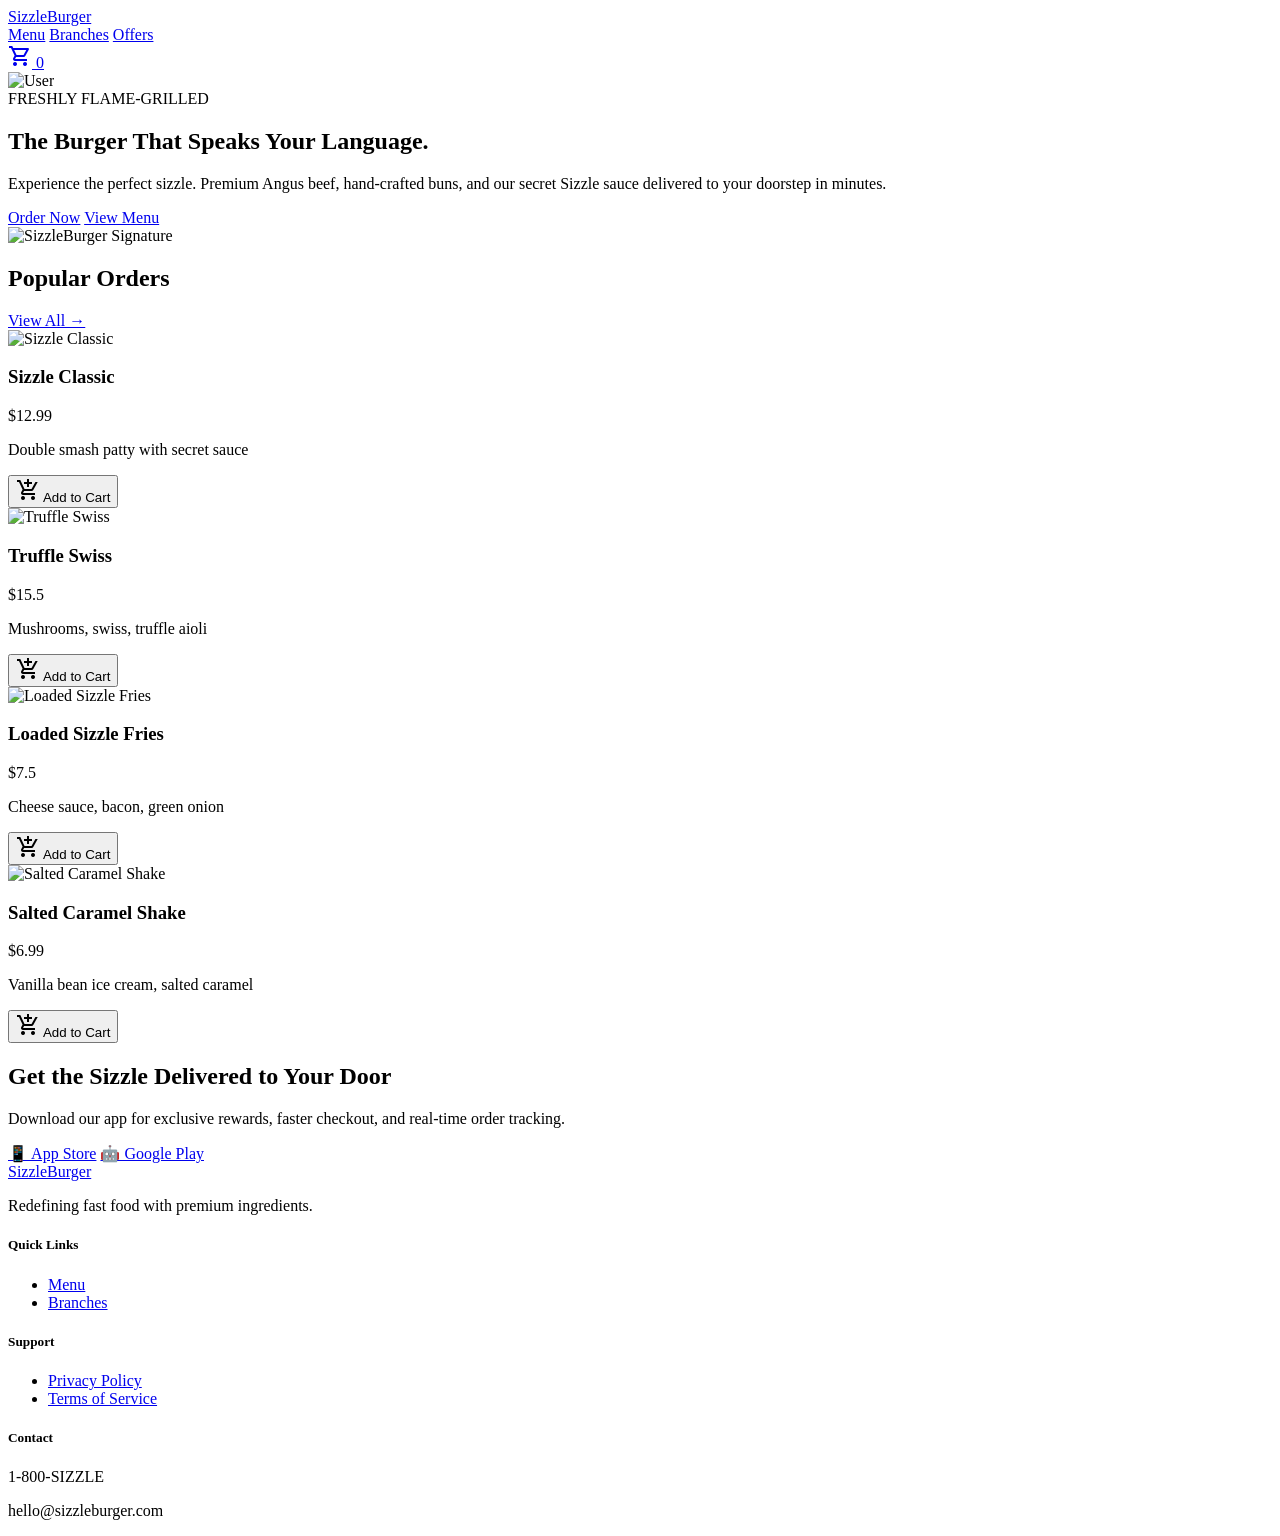
==== index.html @ 6d120f04 "jesus cambios" ====
<!-- index.html - Versión corregida -->
<!DOCTYPE html>
<html class="light" lang="en">
<head>
<meta charset="utf-8"/>
<meta content="width=device-width, initial-scale=1.0" name="viewport"/>
<title>SizzleBurger | Appetizingly Urgent</title>
<script src="https://cdn.tailwindcss.com?plugins=forms,container-queries"></script>
<link href="https://fonts.googleapis.com/css2?family=Plus+Jakarta+Sans:wght@700;800&amp;family=Hanken+Grotesk:wght@400;600&amp;family=Material+Symbols+Outlined:wght,FILL@100..700,0..1&amp;display=swap" rel="stylesheet"/>
<script>
  tailwind.config = {
    darkMode: "class",
    theme: {
      extend: {
        colors: {
          outline: "#8e7164", "primary-fixed-dim": "#ffb693", background: "#fff8f6",
          "on-secondary-fixed": "#1c1b1b", "on-primary-fixed": "#351000", "error-container": "#ffdad6",
          "inverse-primary": "#ffb693", surface: "#fff8f6", "on-primary-fixed-variant": "#7a3000",
          "on-primary-container": "#572000", "on-surface-variant": "#5a4136", "on-tertiary-fixed": "#1a1c1c",
          "surface-bright": "#fff8f6", "tertiary-fixed": "#e2e2e2", "on-secondary-fixed-variant": "#474746",
          "inverse-on-surface": "#ffede6", primary: "#a04100", "surface-tint": "#a04100",
          "on-tertiary-fixed-variant": "#454747", tertiary: "#5d5f5f", "on-surface": "#261812",
          "on-secondary-container": "#636262", "on-primary": "#ffffff", "on-secondary": "#ffffff",
          "primary-container": "#ff6b00", "on-error-container": "#93000a", "surface-container-lowest": "#ffffff",
          "on-tertiary": "#ffffff", "on-tertiary-container": "#2f3132", "secondary-container": "#e2dfde",
          "surface-container-low": "#fff1eb", "surface-dim": "#efd5ca", "outline-variant": "#e2bfb0",
          "on-error": "#ffffff", error: "#ba1a1a", "surface-container-highest": "#f8ddd2",
          "surface-variant": "#f8ddd2", "secondary-fixed-dim": "#c8c6c5", "on-background": "#261812",
          "tertiary-container": "#989999", "secondary-fixed": "#e5e2e1", secondary: "#5f5e5e",
          "primary-fixed": "#ffdbcc", "surface-container-high": "#fee3d8", "inverse-surface": "#3d2d26",
          "surface-container": "#ffeae1", "tertiary-fixed-dim": "#c6c6c7"
        },
        borderRadius: { DEFAULT: "0.25rem", lg: "0.5rem", xl: "0.75rem", full: "9999px" },
        spacing: { xs: "4px", lg: "48px", gutter: "16px", xl: "80px", sm: "12px", "container-max": "1280px", md: "24px", base: "8px" },
        fontFamily: { "headline-md": ["Plus Jakarta Sans"], "body-md": ["Hanken Grotesk"], "headline-lg": ["Plus Jakarta Sans"], "headline-lg-mobile": ["Plus Jakarta Sans"], "label-md": ["Hanken Grotesk"], "body-lg": ["Hanken Grotesk"], "headline-xl": ["Plus Jakarta Sans"], "price-display": ["Plus Jakarta Sans"] },
        fontSize: { "headline-md": ["24px", { lineHeight: "32px", fontWeight: "700" }], "body-md": ["16px", { lineHeight: "24px", fontWeight: "400" }], "headline-lg": ["32px", { lineHeight: "40px", letterSpacing: "-0.02em", fontWeight: "800" }], "headline-lg-mobile": ["28px", { lineHeight: "34px", letterSpacing: "-0.01em", fontWeight: "800" }], "label-md": ["14px", { lineHeight: "20px", letterSpacing: "0.05em", fontWeight: "600" }], "body-lg": ["18px", { lineHeight: "28px", fontWeight: "400" }], "headline-xl": ["48px", { lineHeight: "56px", letterSpacing: "-0.02em", fontWeight: "800" }], "price-display": ["20px", { lineHeight: "24px", fontWeight: "800" }] }
      }
    }
  }
</script>
<style>
  .material-symbols-outlined { font-variation-settings: 'FILL' 0, 'wght' 400, 'GRAD' 0, 'opsz' 24; }
  .hide-scrollbar::-webkit-scrollbar { display: none; }
  .hide-scrollbar { -ms-overflow-style: none; scrollbar-width: none; }
  .glass-effect { background: rgba(255, 255, 255, 0.8); backdrop-filter: blur(12px); }
  .cart-item-enter { animation: slideIn 0.3s ease-out forwards; }
  @keyframes slideIn { from { opacity: 0; transform: translateY(10px); } to { opacity: 1; transform: translateY(0); } }
  .scale-active:active { transform: scale(0.98); }
</style>
</head>
<body class="bg-surface font-body-md text-on-surface">

<!-- Top Navigation Bar -->
<header class="bg-surface shadow-[0px_4px_20px_rgba(0,0,0,0.05)] top-0 sticky z-50">
<nav class="flex justify-between items-center w-full px-gutter py-base max-w-container-max mx-auto">
<a class="text-headline-md font-headline-md font-extrabold text-primary" href="index.html">SizzleBurger</a>
<div class="hidden md:flex items-center gap-md">
<a class="font-label-md text-label-md text-primary border-b-2 border-primary pb-1" href="product.html">Menu</a>
<a class="font-label-md text-label-md text-on-surface-variant hover:text-primary" href="sucursales.html">Branches</a>
<a class="font-label-md text-label-md text-on-surface-variant hover:text-primary" href="index.html#offers">Offers</a>
</div>
<div class="flex items-center gap-md">
<a href="carrito.html" class="relative p-2 rounded-full hover:bg-surface-container transition-colors">
<span class="material-symbols-outlined text-primary">shopping_cart</span>
<span class="absolute -top-1 -right-1 bg-primary-container text-on-primary-container text-[10px] font-bold w-5 h-5 flex items-center justify-center rounded-full border-2 border-surface" id="cart-badge">0</span>
</a>
<div class="w-10 h-10 rounded-full overflow-hidden border-2 border-primary-container">
<img alt="User" class="w-full h-full object-cover" src="https://lh3.googleusercontent.com/aida-public/[base64]"/>
</div>
</div>
</nav>
</header>

<main>
<!-- Hero Section -->
<section class="relative min-h-[819px] flex items-center overflow-hidden bg-surface-container-low">
<div class="max-w-container-max mx-auto px-gutter grid grid-cols-1 md:grid-cols-2 gap-lg items-center relative z-10 w-full">
<div class="space-y-md text-center md:text-left">
<span class="bg-primary-container text-on-primary-container px-4 py-1.5 rounded-full font-label-md inline-block">FRESHLY FLAME-GRILLED</span>
<h1 class="font-headline-xl text-headline-xl text-on-surface leading-tight">The Burger That <span class="text-primary">Speaks Your Language.</span></h1>
<p class="font-body-lg text-body-lg text-on-surface-variant max-w-xl">Experience the perfect sizzle. Premium Angus beef, hand-crafted buns, and our secret Sizzle sauce delivered to your doorstep in minutes.</p>
<div class="flex flex-col sm:flex-row items-center gap-md pt-base">
<a href="product.html" class="w-full sm:w-auto px-xl py-4 bg-primary-container text-on-primary font-bold rounded-xl shadow-lg active:scale-[0.98] transition-all text-center">Order Now</a>
<a href="product.html" class="w-full sm:w-auto px-xl py-4 border-2 border-outline text-on-surface font-bold rounded-xl hover:bg-surface-container transition-colors text-center">View Menu</a>
</div>
</div>
<div class="relative group">
<div class="absolute -inset-4 bg-primary/10 rounded-full blur-3xl"></div>
<img alt="SizzleBurger Signature" class="relative w-full h-auto drop-shadow-2xl rounded-2xl" src="https://lh3.googleusercontent.com/aida-public/[base64]"/>
</div>
</div>
</section>

<!-- Products Section -->
<section class="py-xl bg-surface" id="products">
<div class="max-w-container-max mx-auto px-gutter">
<div class="flex justify-between items-center mb-lg">
<h2 class="font-headline-lg text-headline-lg">Popular <span class="text-primary">Orders</span></h2>
<a href="product.html" class="text-primary font-label-md hover:underline">View All →</a>
</div>
<div class="grid grid-cols-1 sm:grid-cols-2 lg:grid-cols-4 gap-md" id="featured-products"></div>
</div>
</section>

<!-- Newsletter Section -->
<section class="py-xl bg-primary text-on-primary">
<div class="max-w-container-max mx-auto px-gutter grid grid-cols-1 md:grid-cols-2 gap-lg items-center">
<div class="space-y-md">
<h2 class="font-headline-lg text-headline-lg text-white">Get the Sizzle <span class="text-primary-fixed">Delivered</span> to Your Door</h2>
<p class="font-body-lg text-white/90">Download our app for exclusive rewards, faster checkout, and real-time order tracking.</p>
</div>
<div class="flex flex-wrap gap-md">
<a class="flex items-center gap-3 bg-white text-on-surface px-6 py-3 rounded-2xl font-bold" href="#">📱 App Store</a>
<a class="flex items-center gap-3 bg-white text-on-surface px-6 py-3 rounded-2xl font-bold" href="#">🤖 Google Play</a>
</div>
</div>
</section>
</main>

<!-- Footer -->
<footer class="bg-surface-container-highest py-xl px-gutter border-t border-outline-variant/30">
<div class="max-w-container-max mx-auto grid grid-cols-1 md:grid-cols-4 gap-md">
<div><a class="text-headline-sm font-headline-sm font-bold text-on-surface" href="index.html">SizzleBurger</a><p class="text-on-surface-variant mt-md">Redefining fast food with premium ingredients.</p></div>
<div><h5 class="font-label-md text-primary mb-md">Quick Links</h5><ul class="space-y-2"><li><a class="text-on-surface-variant hover:underline" href="product.html">Menu</a></li><li><a class="text-on-surface-variant hover:underline" href="sucursales.html">Branches</a></li></ul></div>
<div><h5 class="font-label-md text-primary mb-md">Support</h5><ul class="space-y-2"><li><a class="text-on-surface-variant hover:underline" href="#">Privacy Policy</a></li><li><a class="text-on-surface-variant hover:underline" href="#">Terms of Service</a></li></ul></div>
<div><h5 class="font-label-md text-primary mb-md">Contact</h5><p class="text-on-surface-variant">1-800-SIZZLE</p><p class="text-on-surface-variant">hello@sizzleburger.com</p></div>
</div>
</footer>

<script>
// Productos para mostrar en la página principal
const featuredProducts = [
  { id: "p1", name: "Sizzle Classic", price: 12.99, image: "https://lh3.googleusercontent.com/aida-public/[base64]", desc: "Double smash patty with secret sauce" },
  { id: "p2", name: "Truffle Swiss", price: 15.50, image: "https://lh3.googleusercontent.com/aida-public/[base64]", desc: "Mushrooms, swiss, truffle aioli" },
  { id: "p5", name: "Loaded Sizzle Fries", price: 7.50, image: "https://lh3.googleusercontent.com/aida-public/[base64]", desc: "Cheese sauce, bacon, green onion" },
  { id: "p6", name: "Salted Caramel Shake", price: 6.99, image: "https://lh3.googleusercontent.com/aida-public/[base64]", desc: "Vanilla bean ice cream, salted caramel" }
];

// Sistema de Carrito Global
let cart = JSON.parse(localStorage.getItem('sizzle_cart')) || [];

function saveCart() {
  localStorage.setItem('sizzle_cart', JSON.stringify(cart));
  updateCartBadge();
}

function updateCartBadge() {
  const badge = document.getElementById('cart-badge');
  if (badge) {
    const total = cart.reduce((sum, item) => sum + item.quantity, 0);
    badge.textContent = total;
    badge.classList.toggle('hidden', total === 0);
  }
}

function addToCart(productId, name, price, image) {
  const existing = cart.find(item => item.id === productId);
  if (existing) {
    existing.quantity++;
  } else {
    cart.push({ id: productId, name, price, image, quantity: 1 });
  }
  saveCart();
  
  // Animación de feedback
  const btn = event?.target?.closest('button');
  if (btn) {
    btn.innerHTML = '✓ Added!';
    setTimeout(() => {
      if (btn.innerHTML.includes('Added')) btn.innerHTML = 'Add to Cart';
    }, 1500);
  }
}

function renderFeaturedProducts() {
  const container = document.getElementById('featured-products');
  if (!container) return;
  
  container.innerHTML = featuredProducts.map(p => `
    <div class="bg-white rounded-3xl overflow-hidden shadow-md hover:shadow-xl transition-all flex flex-col group">
      <div class="h-56 overflow-hidden relative">
        <img src="${p.image}" alt="${p.name}" class="w-full h-full object-cover group-hover:scale-110 transition-transform duration-500">
      </div>
      <div class="p-md flex flex-col flex-1">
        <div class="flex justify-between items-start mb-2">
          <h3 class="font-headline-md text-headline-md">${p.name}</h3>
          <span class="font-price-display text-price-display text-primary">$${p.price}</span>
        </div>
        <p class="text-on-surface-variant font-body-md mb-md">${p.desc}</p>
        <button onclick="addToCart('${p.id}', '${p.name}', ${p.price}, '${p.image}')" class="w-full bg-primary-container text-on-primary py-3 rounded-xl font-bold flex items-center justify-center gap-2 active:scale-95 transition-all">
          <span class="material-symbols-outlined">add_shopping_cart</span> Add to Cart
        </button>
      </div>
    </div>
  `).join('');
}

// Inicialización
document.addEventListener('DOMContentLoaded', () => {
  renderFeaturedProducts();
  updateCartBadge();
  
  // Hacer addToCart global
  window.addToCart = addToCart;
});
</script>
</body>
</html>
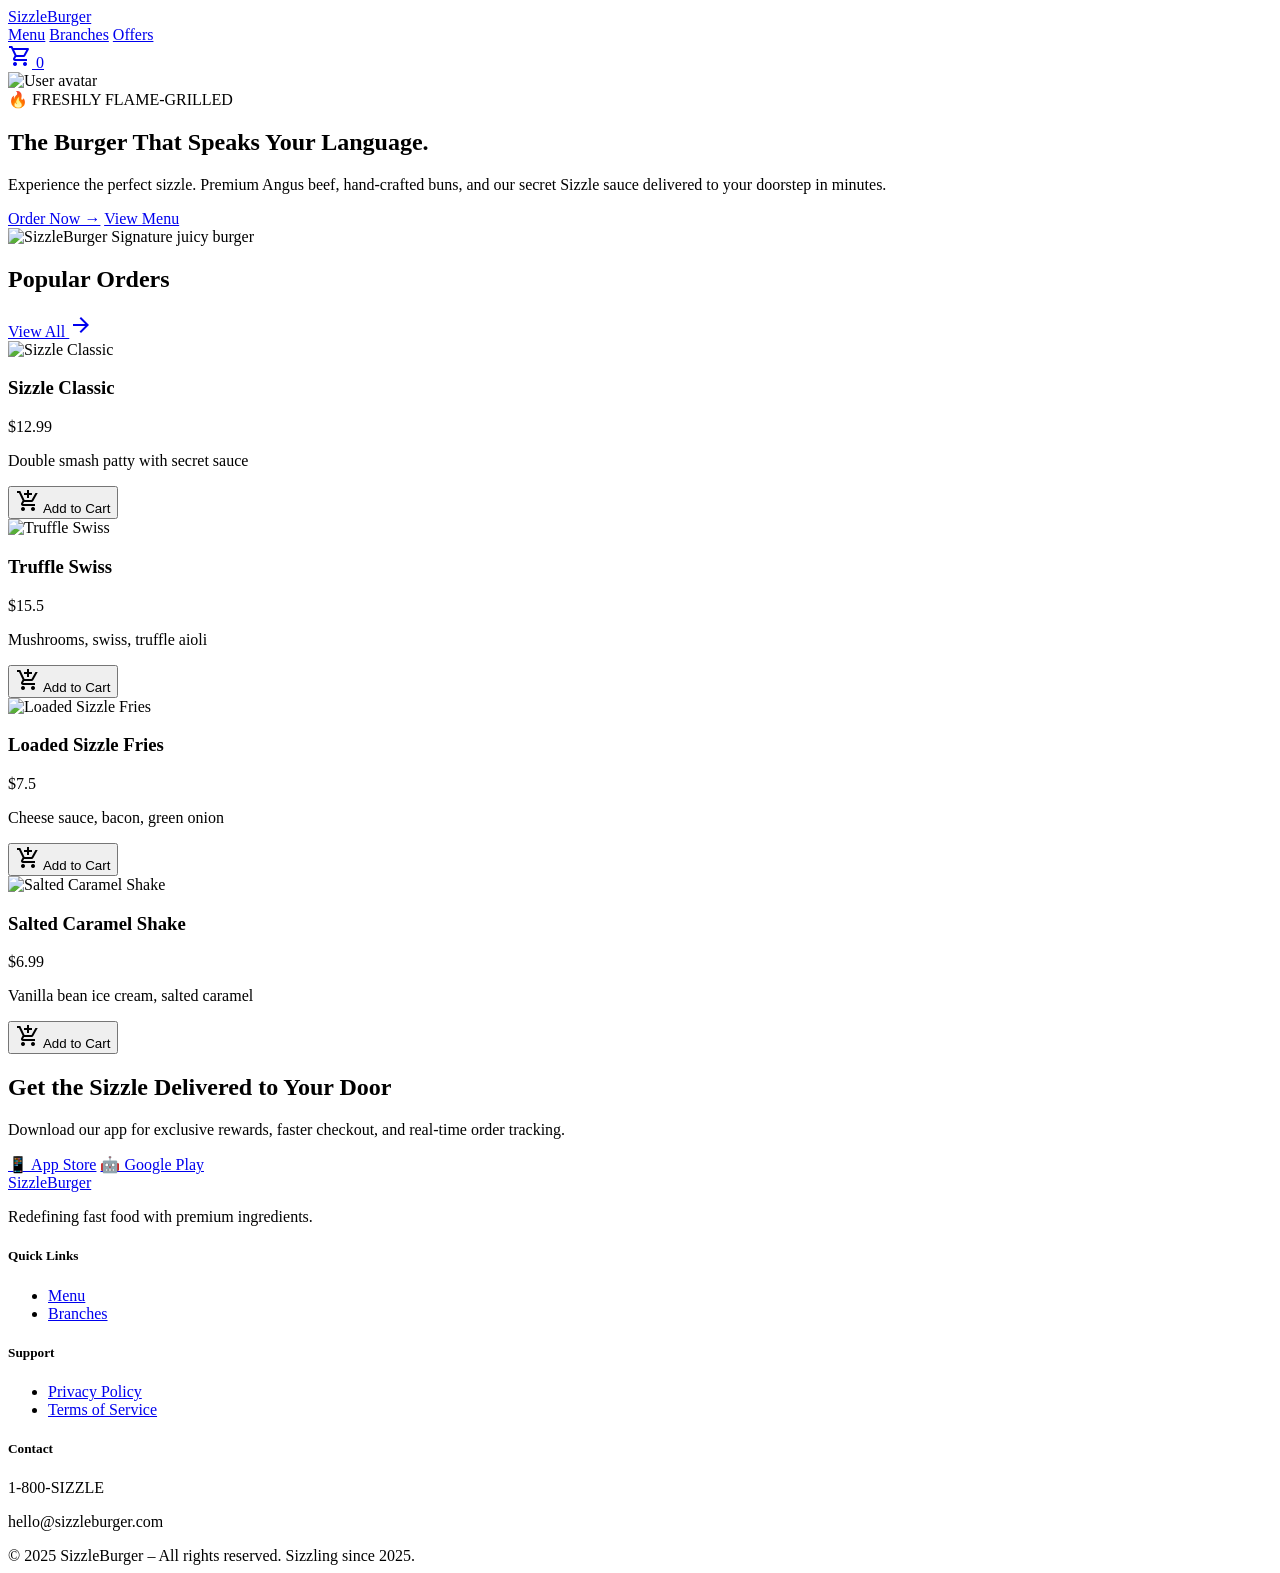
==== commit 58812d3a: "jesus cambios" ====
--- a/index.html
+++ b/index.html
@@ -1,10 +1,9 @@
-<!-- index.html - Versión corregida -->
 <!DOCTYPE html>
 <html class="light" lang="en">
 <head>
 <meta charset="utf-8"/>
-<meta content="width=device-width, initial-scale=1.0" name="viewport"/>
-<title>SizzleBurger | Appetizingly Urgent</title>
+<meta content="width=device-width, initial-scale=1.0, viewport-fit=cover" name="viewport"/>
+<title>SizzleBurger | Appetizingly Urgent · Responsive</title>
 <script src="https://cdn.tailwindcss.com?plugins=forms,container-queries"></script>
 <link href="https://fonts.googleapis.com/css2?family=Plus+Jakarta+Sans:wght@700;800&amp;family=Hanken+Grotesk:wght@400;600&amp;family=Material+Symbols+Outlined:wght,FILL@100..700,0..1&amp;display=swap" rel="stylesheet"/>
 <script>
@@ -39,96 +38,110 @@
   }
 </script>
 <style>
-  .material-symbols-outlined { font-variation-settings: 'FILL' 0, 'wght' 400, 'GRAD' 0, 'opsz' 24; }
+  * { -webkit-tap-highlight-color: transparent; }
+  .material-symbols-outlined { font-variation-settings: 'FILL' 0, 'wght' 400, 'GRAD' 0, 'opsz' 24; display: inline-flex; align-items: center; justify-content: center; }
   .hide-scrollbar::-webkit-scrollbar { display: none; }
   .hide-scrollbar { -ms-overflow-style: none; scrollbar-width: none; }
   .glass-effect { background: rgba(255, 255, 255, 0.8); backdrop-filter: blur(12px); }
   .cart-item-enter { animation: slideIn 0.3s ease-out forwards; }
   @keyframes slideIn { from { opacity: 0; transform: translateY(10px); } to { opacity: 1; transform: translateY(0); } }
-  .scale-active:active { transform: scale(0.98); }
+  .scale-active:active { transform: scale(0.97); transition: transform 0.12s ease; }
+  @media (max-width: 640px) {
+    .hero-headline-responsive { font-size: 2.25rem !important; line-height: 2.5rem !important; letter-spacing: -0.01em !important; }
+    .section-padding-responsive { padding-top: 3rem !important; padding-bottom: 3rem !important; }
+    .footer-grid-responsive { gap: 1.75rem !important; }
+  }
+  @media (min-width: 641px) and (max-width: 768px) {
+    .hero-headline-responsive { font-size: 2.7rem !important; line-height: 3.2rem !important; }
+  }
+  .btn-feedback { transition: all 0.2s ease; }
+  img { user-select: none; }
 </style>
 </head>
-<body class="bg-surface font-body-md text-on-surface">
-
-<!-- Top Navigation Bar -->
+<body class="bg-surface font-body-md text-on-surface antialiased">
+
+<!-- Top Navigation Bar - fully responsive with mobile adjustments -->
 <header class="bg-surface shadow-[0px_4px_20px_rgba(0,0,0,0.05)] top-0 sticky z-50">
-<nav class="flex justify-between items-center w-full px-gutter py-base max-w-container-max mx-auto">
-<a class="text-headline-md font-headline-md font-extrabold text-primary" href="index.html">SizzleBurger</a>
-<div class="hidden md:flex items-center gap-md">
+<nav class="flex justify-between items-center w-full px-4 md:px-gutter py-3 md:py-base max-w-container-max mx-auto">
+<a class="text-headline-md font-headline-md font-extrabold text-primary tracking-tight" href="index.html">Sizzle<span class="text-primary-container">Burger</span></a>
+<div class="hidden md:flex items-center gap-5 lg:gap-md">
 <a class="font-label-md text-label-md text-primary border-b-2 border-primary pb-1" href="product.html">Menu</a>
-<a class="font-label-md text-label-md text-on-surface-variant hover:text-primary" href="sucursales.html">Branches</a>
-<a class="font-label-md text-label-md text-on-surface-variant hover:text-primary" href="index.html#offers">Offers</a>
+<a class="font-label-md text-label-md text-on-surface-variant hover:text-primary transition" href="sucursales.html">Branches</a>
+<a class="font-label-md text-label-md text-on-surface-variant hover:text-primary transition" href="index.html#offers">Offers</a>
 </div>
-<div class="flex items-center gap-md">
-<a href="carrito.html" class="relative p-2 rounded-full hover:bg-surface-container transition-colors">
-<span class="material-symbols-outlined text-primary">shopping_cart</span>
-<span class="absolute -top-1 -right-1 bg-primary-container text-on-primary-container text-[10px] font-bold w-5 h-5 flex items-center justify-center rounded-full border-2 border-surface" id="cart-badge">0</span>
+<div class="flex items-center gap-2 sm:gap-md">
+<a href="carrito.html" class="relative p-2 rounded-full hover:bg-surface-container transition-colors active:scale-95 scale-active">
+<span class="material-symbols-outlined text-primary text-2xl">shopping_cart</span>
+<span class="absolute -top-1 -right-1 bg-primary-container text-on-primary-container text-[11px] font-bold w-5 h-5 flex items-center justify-center rounded-full border-2 border-surface shadow-sm" id="cart-badge">0</span>
 </a>
-<div class="w-10 h-10 rounded-full overflow-hidden border-2 border-primary-container">
-<img alt="User" class="w-full h-full object-cover" src="https://lh3.googleusercontent.com/aida-public/[base64]"/>
+<div class="w-9 h-9 md:w-10 md:h-10 rounded-full overflow-hidden border-2 border-primary-container shadow-sm transition hover:scale-105">
+<img alt="User avatar" class="w-full h-full object-cover" src="https://lh3.googleusercontent.com/aida-public/[base64]"/>
 </div>
 </div>
 </nav>
 </header>
 
 <main>
-<!-- Hero Section -->
-<section class="relative min-h-[819px] flex items-center overflow-hidden bg-surface-container-low">
-<div class="max-w-container-max mx-auto px-gutter grid grid-cols-1 md:grid-cols-2 gap-lg items-center relative z-10 w-full">
-<div class="space-y-md text-center md:text-left">
-<span class="bg-primary-container text-on-primary-container px-4 py-1.5 rounded-full font-label-md inline-block">FRESHLY FLAME-GRILLED</span>
-<h1 class="font-headline-xl text-headline-xl text-on-surface leading-tight">The Burger That <span class="text-primary">Speaks Your Language.</span></h1>
-<p class="font-body-lg text-body-lg text-on-surface-variant max-w-xl">Experience the perfect sizzle. Premium Angus beef, hand-crafted buns, and our secret Sizzle sauce delivered to your doorstep in minutes.</p>
-<div class="flex flex-col sm:flex-row items-center gap-md pt-base">
-<a href="product.html" class="w-full sm:w-auto px-xl py-4 bg-primary-container text-on-primary font-bold rounded-xl shadow-lg active:scale-[0.98] transition-all text-center">Order Now</a>
-<a href="product.html" class="w-full sm:w-auto px-xl py-4 border-2 border-outline text-on-surface font-bold rounded-xl hover:bg-surface-container transition-colors text-center">View Menu</a>
-</div>
-</div>
-<div class="relative group">
-<div class="absolute -inset-4 bg-primary/10 rounded-full blur-3xl"></div>
-<img alt="SizzleBurger Signature" class="relative w-full h-auto drop-shadow-2xl rounded-2xl" src="https://lh3.googleusercontent.com/aida-public/[base64]"/>
-</div>
-</div>
-</section>
-
-<!-- Products Section -->
-<section class="py-xl bg-surface" id="products">
-<div class="max-w-container-max mx-auto px-gutter">
-<div class="flex justify-between items-center mb-lg">
-<h2 class="font-headline-lg text-headline-lg">Popular <span class="text-primary">Orders</span></h2>
-<a href="product.html" class="text-primary font-label-md hover:underline">View All →</a>
-</div>
-<div class="grid grid-cols-1 sm:grid-cols-2 lg:grid-cols-4 gap-md" id="featured-products"></div>
-</div>
-</section>
-
-<!-- Newsletter Section -->
-<section class="py-xl bg-primary text-on-primary">
-<div class="max-w-container-max mx-auto px-gutter grid grid-cols-1 md:grid-cols-2 gap-lg items-center">
-<div class="space-y-md">
-<h2 class="font-headline-lg text-headline-lg text-white">Get the Sizzle <span class="text-primary-fixed">Delivered</span> to Your Door</h2>
-<p class="font-body-lg text-white/90">Download our app for exclusive rewards, faster checkout, and real-time order tracking.</p>
-</div>
-<div class="flex flex-wrap gap-md">
-<a class="flex items-center gap-3 bg-white text-on-surface px-6 py-3 rounded-2xl font-bold" href="#">📱 App Store</a>
-<a class="flex items-center gap-3 bg-white text-on-surface px-6 py-3 rounded-2xl font-bold" href="#">🤖 Google Play</a>
-</div>
-</div>
-</section>
+  <!-- Hero Section: responsive layout + flexible typography and spacing -->
+  <section class="relative min-h-[700px] md:min-h-[819px] flex items-center overflow-hidden bg-surface-container-low">
+    <div class="max-w-container-max mx-auto px-5 md:px-gutter grid grid-cols-1 md:grid-cols-2 gap-8 lg:gap-lg items-center relative z-10 w-full py-12 md:py-0">
+      <div class="space-y-4 sm:space-y-md text-center md:text-left">
+        <span class="bg-primary-container text-on-primary-container px-4 py-1.5 rounded-full font-label-md inline-block text-xs sm:text-sm tracking-wide">🔥 FRESHLY FLAME-GRILLED</span>
+        <h1 class="font-headline-xl hero-headline-responsive text-headline-xl md:text-headline-xl text-on-surface leading-tight">
+          The Burger That <span class="text-primary">Speaks Your Language.</span>
+        </h1>
+        <p class="font-body-lg text-body-lg text-on-surface-variant max-w-xl mx-auto md:mx-0 px-2 md:px-0">Experience the perfect sizzle. Premium Angus beef, hand-crafted buns, and our secret Sizzle sauce delivered to your doorstep in minutes.</p>
+        <div class="flex flex-col sm:flex-row items-center gap-3 sm:gap-md pt-2 sm:pt-base">
+          <a href="product.html" class="w-full sm:w-auto px-6 md:px-xl py-3 md:py-4 bg-primary-container text-on-primary font-bold rounded-xl shadow-lg active:scale-[0.97] transition-all text-center text-base md:text-lg">Order Now →</a>
+          <a href="product.html" class="w-full sm:w-auto px-6 md:px-xl py-3 md:py-4 border-2 border-outline text-on-surface font-bold rounded-xl hover:bg-surface-container transition-colors text-center">View Menu</a>
+        </div>
+      </div>
+      <div class="relative group mt-8 md:mt-0">
+        <div class="absolute -inset-4 bg-primary/10 rounded-full blur-3xl"></div>
+        <img alt="SizzleBurger Signature juicy burger" class="relative w-full h-auto max-w-md mx-auto md:max-w-full drop-shadow-2xl rounded-2xl transform transition duration-500 group-hover:scale-[1.02]" src="https://lh3.googleusercontent.com/aida-public/[base64]"/>
+      </div>
+    </div>
+  </section>
+
+  <!-- Products Section: responsive grid + card hover optimizations -->
+  <section class="py-12 md:py-xl bg-surface" id="products">
+    <div class="max-w-container-max mx-auto px-5 md:px-gutter">
+      <div class="flex flex-wrap justify-between items-center mb-6 md:mb-lg">
+        <h2 class="font-headline-lg text-headline-lg md:text-headline-lg">Popular <span class="text-primary">Orders</span></h2>
+        <a href="product.html" class="text-primary font-label-md hover:underline text-sm md:text-base flex items-center gap-1">View All <span class="material-symbols-outlined text-lg">arrow_forward</span></a>
+      </div>
+      <div class="grid grid-cols-1 sm:grid-cols-2 lg:grid-cols-4 gap-5 md:gap-md" id="featured-products"></div>
+    </div>
+  </section>
+
+  <!-- Newsletter / App Download Section: fully responsive with stacked on mobile -->
+  <section class="py-12 md:py-xl bg-primary text-on-primary">
+    <div class="max-w-container-max mx-auto px-5 md:px-gutter grid grid-cols-1 md:grid-cols-2 gap-6 md:gap-lg items-center">
+      <div class="space-y-3 md:space-y-md text-center md:text-left">
+        <h2 class="font-headline-lg text-headline-lg md:text-headline-lg text-white">Get the Sizzle <span class="text-primary-fixed">Delivered</span> to Your Door</h2>
+        <p class="font-body-lg text-white/90 text-base md:text-lg">Download our app for exclusive rewards, faster checkout, and real-time order tracking.</p>
+      </div>
+      <div class="flex flex-wrap justify-center md:justify-end gap-3 md:gap-md">
+        <a class="flex items-center gap-2 md:gap-3 bg-white text-on-surface px-5 md:px-6 py-2.5 md:py-3 rounded-2xl font-bold shadow-md hover:shadow-xl transition active:scale-95 text-sm md:text-base" href="#">📱 App Store</a>
+        <a class="flex items-center gap-2 md:gap-3 bg-white text-on-surface px-5 md:px-6 py-2.5 md:py-3 rounded-2xl font-bold shadow-md hover:shadow-xl transition active:scale-95 text-sm md:text-base" href="#">🤖 Google Play</a>
+      </div>
+    </div>
+  </section>
 </main>
 
-<!-- Footer -->
-<footer class="bg-surface-container-highest py-xl px-gutter border-t border-outline-variant/30">
-<div class="max-w-container-max mx-auto grid grid-cols-1 md:grid-cols-4 gap-md">
-<div><a class="text-headline-sm font-headline-sm font-bold text-on-surface" href="index.html">SizzleBurger</a><p class="text-on-surface-variant mt-md">Redefining fast food with premium ingredients.</p></div>
-<div><h5 class="font-label-md text-primary mb-md">Quick Links</h5><ul class="space-y-2"><li><a class="text-on-surface-variant hover:underline" href="product.html">Menu</a></li><li><a class="text-on-surface-variant hover:underline" href="sucursales.html">Branches</a></li></ul></div>
-<div><h5 class="font-label-md text-primary mb-md">Support</h5><ul class="space-y-2"><li><a class="text-on-surface-variant hover:underline" href="#">Privacy Policy</a></li><li><a class="text-on-surface-variant hover:underline" href="#">Terms of Service</a></li></ul></div>
-<div><h5 class="font-label-md text-primary mb-md">Contact</h5><p class="text-on-surface-variant">1-800-SIZZLE</p><p class="text-on-surface-variant">hello@sizzleburger.com</p></div>
-</div>
+<!-- Footer: responsive column stacking + improved spacing -->
+<footer class="bg-surface-container-highest py-10 md:py-xl px-5 md:px-gutter border-t border-outline-variant/30">
+  <div class="max-w-container-max mx-auto grid grid-cols-1 sm:grid-cols-2 md:grid-cols-4 gap-6 md:gap-md footer-grid-responsive">
+    <div class="text-center sm:text-left"><a class="text-xl font-headline-md font-bold text-on-surface" href="index.html">SizzleBurger</a><p class="text-on-surface-variant mt-2 text-sm md:text-base">Redefining fast food with premium ingredients.</p></div>
+    <div class="text-center sm:text-left"><h5 class="font-label-md text-primary mb-2 md:mb-md text-sm tracking-wide">Quick Links</h5><ul class="space-y-1.5"><li><a class="text-on-surface-variant hover:underline text-sm md:text-base" href="product.html">Menu</a></li><li><a class="text-on-surface-variant hover:underline text-sm md:text-base" href="sucursales.html">Branches</a></li></ul></div>
+    <div class="text-center sm:text-left"><h5 class="font-label-md text-primary mb-2 md:mb-md text-sm tracking-wide">Support</h5><ul class="space-y-1.5"><li><a class="text-on-surface-variant hover:underline text-sm md:text-base" href="#">Privacy Policy</a></li><li><a class="text-on-surface-variant hover:underline text-sm md:text-base" href="#">Terms of Service</a></li></ul></div>
+    <div class="text-center sm:text-left"><h5 class="font-label-md text-primary mb-2 md:mb-md text-sm tracking-wide">Contact</h5><p class="text-on-surface-variant text-sm md:text-base">1-800-SIZZLE</p><p class="text-on-surface-variant text-sm md:text-base break-all">hello@sizzleburger.com</p></div>
+  </div>
+  <div class="max-w-container-max mx-auto mt-8 md:mt-12 pt-4 border-t border-outline-variant/30 text-center text-on-surface-variant text-xs md:text-sm">© 2025 SizzleBurger – All rights reserved. Sizzling since 2025.</div>
 </footer>
 
 <script>
-// Productos para mostrar en la página principal
+// Enhanced responsive friendly product list with proper interaction for all screens
 const featuredProducts = [
   { id: "p1", name: "Sizzle Classic", price: 12.99, image: "https://lh3.googleusercontent.com/aida-public/[base64]", desc: "Double smash patty with secret sauce" },
   { id: "p2", name: "Truffle Swiss", price: 15.50, image: "https://lh3.googleusercontent.com/aida-public/[base64]", desc: "Mushrooms, swiss, truffle aioli" },
@@ -136,7 +149,7 @@
   { id: "p6", name: "Salted Caramel Shake", price: 6.99, image: "https://lh3.googleusercontent.com/aida-public/[base64]", desc: "Vanilla bean ice cream, salted caramel" }
 ];
 
-// Sistema de Carrito Global
+// Cart system (persistent)
 let cart = JSON.parse(localStorage.getItem('sizzle_cart')) || [];
 
 function saveCart() {
@@ -149,11 +162,12 @@
   if (badge) {
     const total = cart.reduce((sum, item) => sum + item.quantity, 0);
     badge.textContent = total;
-    badge.classList.toggle('hidden', total === 0);
-  }
-}
-
-function addToCart(productId, name, price, image) {
+    if (total === 0) badge.classList.add('hidden'); else badge.classList.remove('hidden');
+  }
+}
+
+// Improved addToCart with touch/click feedback
+function addToCart(productId, name, price, image, btnElement = null) {
   const existing = cart.find(item => item.id === productId);
   if (existing) {
     existing.quantity++;
@@ -162,46 +176,70 @@
   }
   saveCart();
   
-  // Animación de feedback
-  const btn = event?.target?.closest('button');
-  if (btn) {
-    btn.innerHTML = '✓ Added!';
+  // visual feedback (robust)
+  let targetBtn = btnElement;
+  if (!targetBtn && event && event.currentTarget) targetBtn = event.currentTarget;
+  else if (!targetBtn && window.event && window.event.target) targetBtn = window.event.target.closest('button');
+  
+  if (targetBtn && typeof targetBtn.innerHTML === 'string') {
+    const originalHTML = targetBtn.innerHTML;
+    targetBtn.innerHTML = '<span class="material-symbols-outlined text-sm">check_circle</span> Added!';
+    targetBtn.classList.add('scale-active');
     setTimeout(() => {
-      if (btn.innerHTML.includes('Added')) btn.innerHTML = 'Add to Cart';
-    }, 1500);
-  }
-}
-
+      if (targetBtn && targetBtn.innerHTML !== originalHTML) {
+        targetBtn.innerHTML = originalHTML;
+        targetBtn.classList.remove('scale-active');
+      }
+    }, 1300);
+  }
+}
+
+// Render products with responsive card design and accessible buttons
 function renderFeaturedProducts() {
   const container = document.getElementById('featured-products');
   if (!container) return;
   
   container.innerHTML = featuredProducts.map(p => `
-    <div class="bg-white rounded-3xl overflow-hidden shadow-md hover:shadow-xl transition-all flex flex-col group">
-      <div class="h-56 overflow-hidden relative">
-        <img src="${p.image}" alt="${p.name}" class="w-full h-full object-cover group-hover:scale-110 transition-transform duration-500">
-      </div>
-      <div class="p-md flex flex-col flex-1">
+    <div class="bg-white rounded-3xl overflow-hidden shadow-md hover:shadow-xl transition-all duration-300 flex flex-col group border border-outline-variant/20">
+      <div class="h-52 sm:h-56 overflow-hidden relative bg-surface-container-low">
+        <img src="${p.image}" alt="${p.name}" loading="lazy" class="w-full h-full object-cover group-hover:scale-110 transition-transform duration-500">
+      </div>
+      <div class="p-4 md:p-md flex flex-col flex-1">
         <div class="flex justify-between items-start mb-2">
-          <h3 class="font-headline-md text-headline-md">${p.name}</h3>
-          <span class="font-price-display text-price-display text-primary">$${p.price}</span>
+          <h3 class="font-headline-md text-headline-md text-base sm:text-[22px] leading-tight">${p.name}</h3>
+          <span class="font-price-display text-price-display text-primary font-extrabold">$${p.price}</span>
         </div>
-        <p class="text-on-surface-variant font-body-md mb-md">${p.desc}</p>
-        <button onclick="addToCart('${p.id}', '${p.name}', ${p.price}, '${p.image}')" class="w-full bg-primary-container text-on-primary py-3 rounded-xl font-bold flex items-center justify-center gap-2 active:scale-95 transition-all">
-          <span class="material-symbols-outlined">add_shopping_cart</span> Add to Cart
+        <p class="text-on-surface-variant font-body-md text-sm sm:text-base mb-3 md:mb-md leading-relaxed">${p.desc}</p>
+        <button data-product='${JSON.stringify(p)}' class="add-to-cart-btn w-full bg-primary-container text-on-primary py-2.5 md:py-3 rounded-xl font-bold flex items-center justify-center gap-2 active:scale-95 transition-all shadow-sm hover:shadow-md text-sm sm:text-base">
+          <span class="material-symbols-outlined text-xl">add_shopping_cart</span> Add to Cart
         </button>
       </div>
     </div>
   `).join('');
-}
-
-// Inicialización
+  
+  // Attach event listeners to each button dynamically (better than global onclick for large lists)
+  document.querySelectorAll('.add-to-cart-btn').forEach(btn => {
+    btn.addEventListener('click', (e) => {
+      e.stopPropagation();
+      const productData = btn.getAttribute('data-product');
+      if (productData) {
+        try {
+          const product = JSON.parse(productData);
+          addToCart(product.id, product.name, product.price, product.image, btn);
+        } catch(e) { console.warn(e); }
+      }
+    });
+  });
+}
+
+// Initialize all components once DOM ready
 document.addEventListener('DOMContentLoaded', () => {
   renderFeaturedProducts();
   updateCartBadge();
-  
-  // Hacer addToCart global
-  window.addToCart = addToCart;
+  // make sure any global addToCart call fallback still works (for any legacy inline)
+  window.addToCart = (id, name, price, img) => {
+    addToCart(id, name, price, img, null);
+  };
 });
 </script>
 </body>
